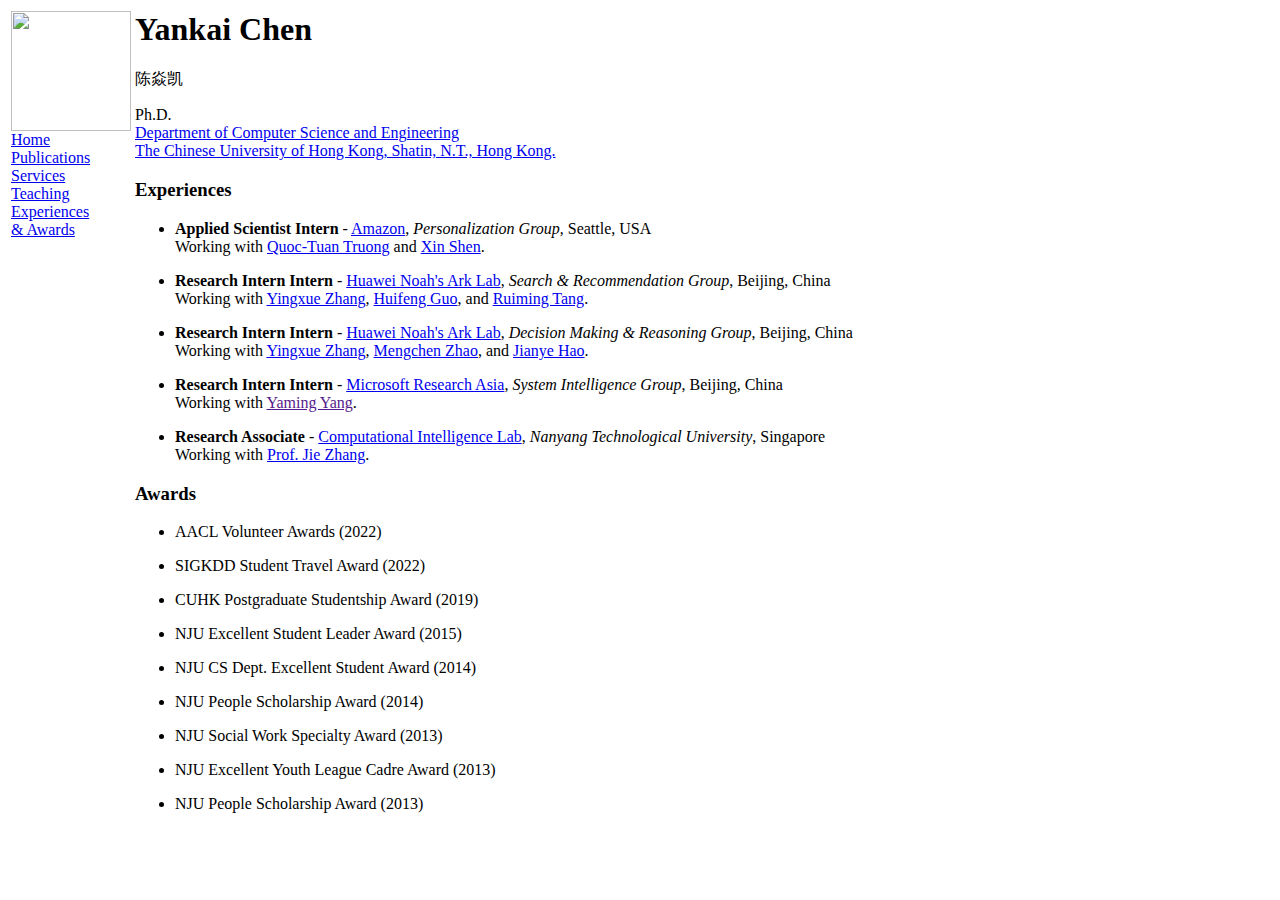
==== exp.html @ 02299ec4 "Add files via upload" ====
<html xmlns="http://www.w3.org/1999/xhtml" xml:lang="en">
<head>
<meta name="generator" content="jemdoc, see http://jemdoc.jaboc.net/" />
<meta http-equiv="Content-Type" content="text/html;charset=utf-8" />
<link rel="stylesheet" href="./home_files/jemdoc.css" type="text/css">
<title>Yankai Chen</title>
</head>
<body>
<table summary="Table for page layout." id="tlayout">
<tbody><tr valign="top">
<td id="layout-menu">
<div class="menu-category"><img class="menu" src="./home_files/logo.jpg" width="120px" align="center"></div>
<div class="menu-item"><a href="https://yankai-chen.github.io/index.html">Home</a></div>
<div class="menu-item"><a href="https://yankai-chen.github.io/publication.html">Publications</a></div>
<div class="menu-item"><a href="https://yankai-chen.github.io/service.html">Services</a></div>   
<div class="menu-item"><a href="https://yankai-chen.github.io/teaching.html" >Teaching</a></div>
<div class="menu-item"><a href="https://yankai-chen.github.io/teaching.html" class="current">Experiences <br>& Awards </a></div>
</td>
<td id="layout-content">
<div id="toptitle">
    <h1>Yankai Chen</h1> <p>陈焱凯</p>
<div id="subtitle">Ph.D.</div>
<div id="subtitle"><a href="https://www.cse.cuhk.edu.hk/">Department of Computer Science and Engineering</a></div>
<div id="subtitle"><a href="https://www.cuhk.edu.hk/english/index.html">The Chinese University of Hong Kong, Shatin, N.T., Hong Kong.</a></div>
</div>


<h3> Experiences </h3>   
<ul>       

<li> <p> <b>Applied Scientist Intern</b> - <a href="https://www.amazon.science/"> Amazon</a>, <i>Personalization Group</i>, Seattle, USA 
<br> Working with <a href="https://www.qttruong.com/"> Quoc-Tuan Truong</a> and <a href="https://www.linkedin.com/in/sx1992">Xin Shen</a>.</p>
<!-- <br> -->
<li> <p> <b>Research Intern Intern</b> - <a href="http://dev3.noahlab.com.hk/">Huawei Noah's Ark Lab</a>, <i>Search & Recommendation Group</i>, Beijing, China
<br> Working with <a href="https://scholar.google.com/citations?user=4bsYpogAAAAJ">Yingxue Zhang</a>, <a href="https://scholar.google.com/citations?user=jlBcPn8AAAAJ">Huifeng Guo</a>, and <a href="https://scholar.google.com/citations?user=fUtHww0AAAAJ">Ruiming Tang</a>.</p>

<li> <p> <b>Research Intern Intern</b> - <a href="http://dev3.noahlab.com.hk/">Huawei Noah's Ark Lab</a>, <i>Decision Making & Reasoning Group</i>, Beijing, China
<br> Working with <a href="https://scholar.google.com/citations?user=4bsYpogAAAAJ">Yingxue Zhang</a>, <a href="https://scholar.google.com/citations?user=nLgORGMAAAAJ">Mengchen Zhao</a>, and <a href="http://www.icdai.org/jianye.html">Jianye Hao</a>.</p>

<li> <p> <b>Research Intern Intern</b> - <a href="https://www.microsoft.com/en-us/research/lab/microsoft-research-asia/">Microsoft Research Asia</a>, <i>System Intelligence Group</i>, Beijing, China
<br> Working with <a href="">Yaming Yang</a>.</p>

<li> <p> <b>Research Associate</b> - <a href="https://www.ntu.edu.sg/cil">Computational Intelligence Lab</a>, <i>Nanyang Technological University</i>, Singapore
<br> Working with <a href="https://personal.ntu.edu.sg/zhangj/">Prof. Jie Zhang</a>.</p>

</ul>     


<h3> Awards </h3>   
<ul>       

<li> <p> AACL Volunteer Awards (2022)</p> 
<li> <p> SIGKDD Student Travel Award (2022)</p> 
<li> <p> CUHK Postgraduate Studentship Award (2019)</p> 
<li> <p> NJU Excellent Student Leader Award (2015)</p> 
<li> <p> NJU CS Dept. Excellent Student Award (2014)</p> 
<li> <p> NJU People Scholarship Award (2014)</p> 
<li> <p> NJU Social Work Specialty Award (2013)</p> 
<li> <p> NJU Excellent Youth League Cadre Award (2013)</p> 
<li> <p> NJU People Scholarship Award (2013)</p> 


</ul>  




</td>
</tr>
</table>
</body>
</html>
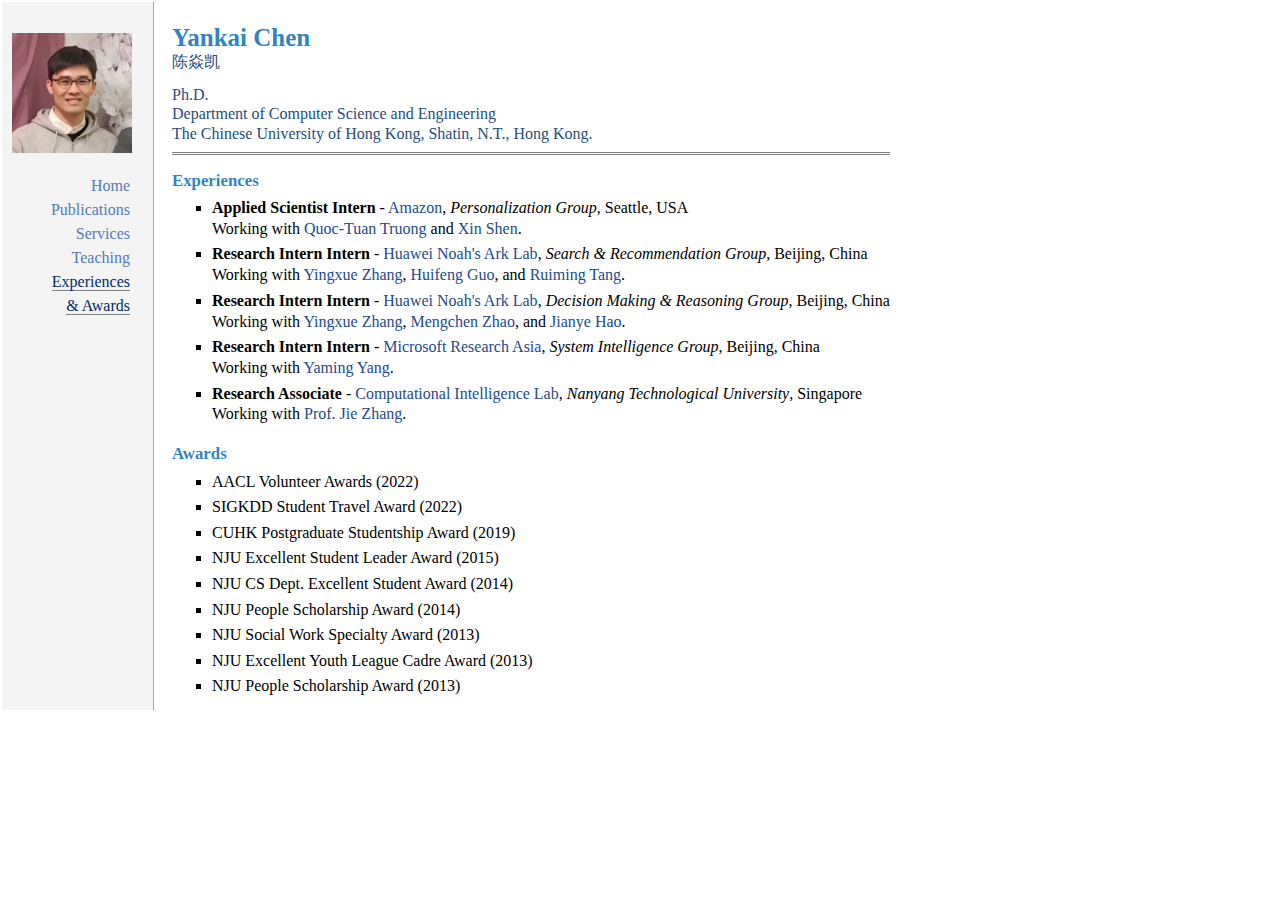
==== commit 3221f5bb: "Add files via upload" ====
--- a/exp.html
+++ b/exp.html
@@ -15,7 +15,7 @@
 <div class="menu-item"><a href="https://yankai-chen.github.io/publication.html">Publications</a></div>
 <div class="menu-item"><a href="https://yankai-chen.github.io/service.html">Services</a></div>   
 <div class="menu-item"><a href="https://yankai-chen.github.io/teaching.html" >Teaching</a></div>
-<div class="menu-item"><a href="https://yankai-chen.github.io/teaching.html" class="current">Experiences <br>& Awards </a></div>
+<div class="menu-item"><a href="https://yankai-chen.github.io/exp.html" class="current">Experiences <br>& Awards </a></div>
 </td>
 <td id="layout-content">
 <div id="toptitle">
--- a/home_files/jemdoc.css
+++ b/home_files/jemdoc.css
@@ -0,0 +1,372 @@
+
+body {
+	background: white;
+	font-family: Optima, Tahoma, Palatino, serif;
+	padding: 0;
+	padding-bottom: 8px;
+	font-size: .96em;
+	margin: 0;
+}
+
+ 
+#layout-menu {
+	background: #f4f4f4;
+	border: none;
+	border-right: 1px solid #aaaaaa;
+	border-bottom: none
+	margin: 0;
+	padding-top: 15px;
+	padding-left: 8px;
+	padding-right: 15px;
+	font-size: 1.0em;
+	width: auto;
+	white-space: nowrap;
+}
+
+#layout-menu a {
+	line-height: 1.5em;
+	margin-left: 0.5em;
+}
+
+tt {
+	color: green;
+}
+
+tt.tthl {
+	color: black;
+}
+
+pre, tt {
+	font-size: 90%;
+	font-family: monaco, monospace;
+}
+
+a, a > tt {
+	color: #224b8d;
+	text-decoration: none;
+}
+
+a:hover {
+	border-bottom: 1px gray dotted;
+}
+
+#layout-menu a.current:link, #layout-menu a.current:visited {
+	color: #022b6d;
+	border-bottom: 1px gray solid;
+}
+
+#layout-menu a:link, #layout-menu a:visited, #layout-menu a:hover {
+	color: #527bbd;
+	text-decoration: none;
+}
+
+div.menu-category {
+	border-bottom: 0px solid gray;
+	margin-top: 0.8em;
+	padding-top: 0.2em;
+	padding-bottom: 0.1em;
+	font-weight: bold;
+}
+
+div.menu-item {
+	padding-left: 15px;
+	padding-right: 8px;
+	text-indent: -16px;
+	text-align: right;
+}
+
+div#toptitle {
+	color: #527bbd;
+	padding-bottom: .5em;
+	margin-bottom: 1.3em;
+    border-bottom: 3px double gray;
+}
+
+/* Reduce space if we begin the page with a title. */
+div#toptitle + h2, div#toptitle + h3 {
+	margin-top: -0.7em;
+}
+
+div#subtitle {
+	margin-top: 0.0em;
+	margin-bottom: 0.0em;
+	padding-top: 0em;
+	padding-bottom: 0.1em;
+}
+
+#pub_title {
+	font-family: Verdana, Arial, Helvetica, sans-serif;
+	font-size: 13px;
+	font-style: normal;
+	color: #254D7A;
+	font-weight: bold;
+}
+
+#layout-content {
+	border: none;
+	padding-top: 10px;
+	padding-left: 16px;
+	padding-right: 16px;
+	padding-bottom: 0;
+	margin: 0;
+}
+
+em {
+	font-style: italic;
+}
+
+strong {
+	font-weight: bold;
+}
+
+
+h1, h2, h3 {
+    color:#3284bf;
+	margin-top: 0.7em;
+	margin-bottom: 0.3em;
+	padding-bottom: 0.2em;
+	line-height: 1.0;
+	padding-top: 0.5em;
+	border-bottom: 1px solid #aaaaaa;
+}
+
+
+h1 {
+	font-size: 165%;
+}
+
+h2 {
+	padding-top: 0.8em;
+	font-size: 125%;
+}
+
+h2 + h3 {
+    padding-top: 0.2em;
+}
+
+h3 {
+	font-size: 105%;
+	border-bottom: none;
+}
+
+p {
+	margin-top: 0.0em;
+	margin-bottom: 0.8em;
+	padding: 0;
+	line-height: 1.3;
+}
+
+pre {
+	padding: 0;
+	margin: 0;
+}
+
+div#footer {
+	font-size: small;
+	border-top: 1px solid gray;
+	padding-top: 0.1em;
+	margin-top: 4.0em;
+}
+div#footer-text {
+	float: left;
+	padding-bottom: 8px;
+}
+
+ul, ol, dl {
+	margin-top: 0.2em;
+	padding-top: 0;
+	margin-bottom: 0.8em;
+}
+
+dt {
+	margin-top: 0.5em;
+	margin-bottom: 0;
+}
+
+dl {
+	margin-left: 20px;
+}
+
+dd {
+	color: #222222;
+}
+
+dd > *:first-child {
+	margin-top: 0;
+}
+
+ul {
+	list-style-position: outside;
+	list-style-type: square;
+}
+
+p + ul, p + ol {
+	margin-top: -0.5em;
+}
+
+li ul, li ol {
+	margin-top: -0.3em;
+}
+
+ol {
+	list-style-position: outside;
+	list-style-type: decimal;
+}
+
+li p, dd p {
+	margin-bottom: 0.3em;
+}
+
+
+ol ol {
+	list-style-type: lower-alpha;
+}
+
+ol ol ol {
+	list-style-type: lower-roman;
+}
+
+p + div.codeblock {
+	margin-top: -0.6em;
+}
+
+div.codeblock, div.infoblock {
+	margin-right: 0%;
+	margin-top: 1.2em;
+	margin-bottom: 1.3em;
+}
+
+div.blocktitle {
+	font-weight: bold;
+	color: #cd7b62;
+	margin-top: 1.2em;
+	margin-bottom: 0.1em;
+}
+
+div.blockcontent {
+	border: 1px solid silver;
+	padding: 0.3em 0.5em;
+}
+
+div.infoblock > div.blockcontent {
+	background: #f6f6f6;
+}
+
+div.blockcontent p + ul, div.blockcontent p + ol {
+	margin-top: 0.4em;
+}
+
+div.infoblock p {
+	margin-bottom: 0em;
+}
+
+div.infoblock li p, div.infoblock dd p {
+	margin-bottom: 0.5em;
+}
+
+div.infoblock p + p {
+	margin-top: 0.8em;
+}
+
+div.codeblock > div.blockcontent {
+	background: #f6f6f6;
+}
+
+span.pycommand {
+	color: #000070;
+}
+
+span.statement {
+	color: #008800;
+}
+span.builtin {
+	color: #000088;
+}
+span.operator {
+	color: #880000;
+}
+span.error {
+	color: #aa0000;
+}
+span.comment, span.comment > *, span.string, span.string > * {
+	color: #606060;
+}
+
+@media print {
+	#layout-menu { display: none; }
+}
+
+#fwtitle {
+	margin: 0;
+	padding: 0;
+}
+
+#fwtitle #toptitle {
+	padding-left: 0.5em;
+	margin-bottom: 0.5em;
+}
+
+#fwtitle div#toptitle {
+	background-color: #888888;
+	padding: 0.5em;
+        padding-left: 1.2em;
+        padding-right: 1.2em;
+	margin: 0;
+	border: none;
+}
+
+#layout-content h1:first-child, #layout-content h2:first-child, #layout-content h3:first-child {
+	margin-top: -0.7em;
+}
+
+div#toptitle h1, #layout-content div#toptitle h1 {
+	margin-bottom: 0.0em;
+	padding-bottom: 0.1em;
+	padding-top: 0;
+	margin-top: 0.5em;
+	border-bottom: none;
+}
+
+div#toptitle, div#toptitle h1, div#toptitle a, div#subtitle, div#subtitle a {
+    color: #254D7A;
+	text-align: left;
+}
+
+div#toptitle a:hover {
+	border-bottom: none;
+}
+
+
+div#toptitle h1 {
+    color: #3284bf;
+	margin-top: 0.1em;
+	font-weight: bold;
+	font-size: 25px
+}
+
+img {
+    border: none;
+}
+
+img.eq {
+	padding: 0;
+	padding-left: 0.1em;
+	padding-right: 0.1em;
+	margin: 0;
+}
+
+img.eqwl {
+	padding-left: 2em;
+	padding-top: 0.6em;
+	padding-bottom: 0.2em;
+	margin: 0;
+}
+
+img.menu {
+	padding: 0;
+	padding-left: 0.1em;
+	padding-right: 0.4em;
+	padding-bottom: 1.2em;
+	margin: 0;
+}
+
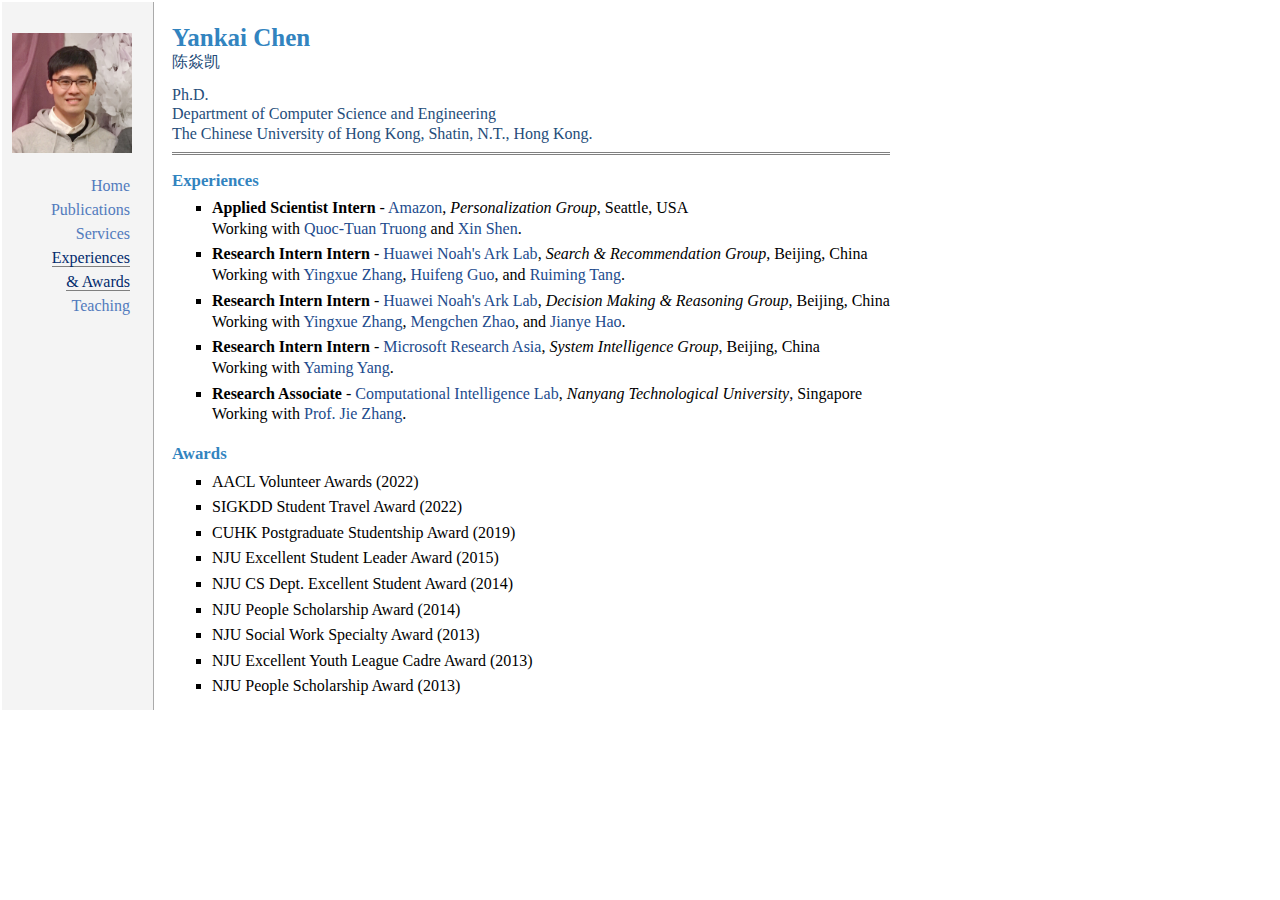
==== commit 7a4d51c1: "Add files via upload" ====
--- a/exp.html
+++ b/exp.html
@@ -14,8 +14,8 @@
 <div class="menu-item"><a href="https://yankai-chen.github.io/index.html">Home</a></div>
 <div class="menu-item"><a href="https://yankai-chen.github.io/publication.html">Publications</a></div>
 <div class="menu-item"><a href="https://yankai-chen.github.io/service.html">Services</a></div>   
+<div class="menu-item"><a href="https://yankai-chen.github.io/exp.html" class="current">Experiences <br>& Awards </a></div>
 <div class="menu-item"><a href="https://yankai-chen.github.io/teaching.html" >Teaching</a></div>
-<div class="menu-item"><a href="https://yankai-chen.github.io/exp.html" class="current">Experiences <br>& Awards </a></div>
 </td>
 <td id="layout-content">
 <div id="toptitle">
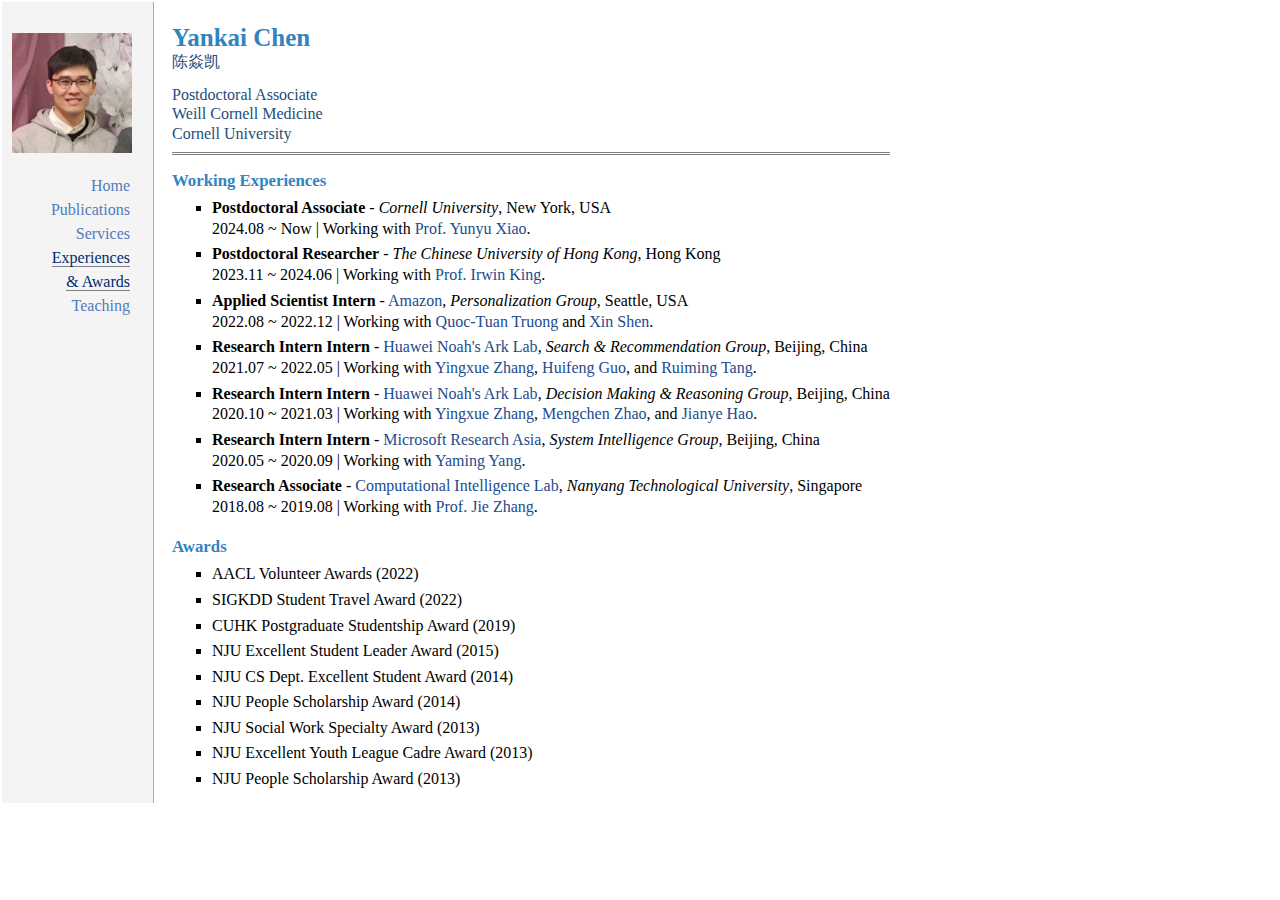
==== commit 321cb973: "Add files via upload" ====
--- a/exp.html
+++ b/exp.html
@@ -20,29 +20,36 @@
 <td id="layout-content">
 <div id="toptitle">
     <h1>Yankai Chen</h1> <p>陈焱凯</p>
-<div id="subtitle">Ph.D.</div>
-<div id="subtitle"><a href="https://www.cse.cuhk.edu.hk/">Department of Computer Science and Engineering</a></div>
-<div id="subtitle"><a href="https://www.cuhk.edu.hk/english/index.html">The Chinese University of Hong Kong, Shatin, N.T., Hong Kong.</a></div>
+<div id="subtitle">Postdoctoral Associate</div>
+<div id="subtitle"><a href="https://www.cse.cuhk.edu.hk/">Weill Cornell Medicine</a></div>
+<div id="subtitle"><a href="https://www.cuhk.edu.hk/english/index.html">Cornell University</a></div>
 </div>
+</div>
+ 
 
 
-<h3> Experiences </h3>   
-<ul>       
+<h3> Working Experiences </h3>   
+<ul>     
+<li> <p> <b>Postdoctoral Associate</b> - <i>Cornell University</i>, New York, USA
+<br>2024.08 ~ Now | Working with <a href="https://scholar.google.com.hk/citations?user=kluLt9gAAAAJ&hl=en"> Prof. Yunyu Xiao</a>.</p>  
+
+<li> <p> <b>Postdoctoral Researcher</b> - <i>The Chinese University of Hong Kong</i>, Hong Kong
+<br> 2023.11 ~ 2024.06 | Working with <a href="https://www.cse.cuhk.edu.hk/people/faculty/irwin-king/"> Prof. Irwin King</a>.</p>  
 
 <li> <p> <b>Applied Scientist Intern</b> - <a href="https://www.amazon.science/"> Amazon</a>, <i>Personalization Group</i>, Seattle, USA 
-<br> Working with <a href="https://www.qttruong.com/"> Quoc-Tuan Truong</a> and <a href="https://www.linkedin.com/in/sx1992">Xin Shen</a>.</p>
+<br> 2022.08 ~ 2022.12 | Working with <a href="https://www.qttruong.com/"> Quoc-Tuan Truong</a> and <a href="https://www.linkedin.com/in/sx1992">Xin Shen</a>.</p>
 <!-- <br> -->
 <li> <p> <b>Research Intern Intern</b> - <a href="http://dev3.noahlab.com.hk/">Huawei Noah's Ark Lab</a>, <i>Search & Recommendation Group</i>, Beijing, China
-<br> Working with <a href="https://scholar.google.com/citations?user=4bsYpogAAAAJ">Yingxue Zhang</a>, <a href="https://scholar.google.com/citations?user=jlBcPn8AAAAJ">Huifeng Guo</a>, and <a href="https://scholar.google.com/citations?user=fUtHww0AAAAJ">Ruiming Tang</a>.</p>
+<br> 2021.07 ~ 2022.05 | Working with <a href="https://scholar.google.com/citations?user=4bsYpogAAAAJ">Yingxue Zhang</a>, <a href="https://scholar.google.com/citations?user=jlBcPn8AAAAJ">Huifeng Guo</a>, and <a href="https://scholar.google.com/citations?user=fUtHww0AAAAJ">Ruiming Tang</a>.</p>
 
 <li> <p> <b>Research Intern Intern</b> - <a href="http://dev3.noahlab.com.hk/">Huawei Noah's Ark Lab</a>, <i>Decision Making & Reasoning Group</i>, Beijing, China
-<br> Working with <a href="https://scholar.google.com/citations?user=4bsYpogAAAAJ">Yingxue Zhang</a>, <a href="https://scholar.google.com/citations?user=nLgORGMAAAAJ">Mengchen Zhao</a>, and <a href="http://www.icdai.org/jianye.html">Jianye Hao</a>.</p>
+<br> 2020.10 ~ 2021.03 | Working with <a href="https://scholar.google.com/citations?user=4bsYpogAAAAJ">Yingxue Zhang</a>, <a href="https://scholar.google.com/citations?user=nLgORGMAAAAJ">Mengchen Zhao</a>, and <a href="http://www.icdai.org/jianye.html">Jianye Hao</a>.</p>
 
 <li> <p> <b>Research Intern Intern</b> - <a href="https://www.microsoft.com/en-us/research/lab/microsoft-research-asia/">Microsoft Research Asia</a>, <i>System Intelligence Group</i>, Beijing, China
-<br> Working with <a href="">Yaming Yang</a>.</p>
+<br> 2020.05 ~ 2020.09 | Working with <a href="">Yaming Yang</a>.</p>
 
 <li> <p> <b>Research Associate</b> - <a href="https://www.ntu.edu.sg/cil">Computational Intelligence Lab</a>, <i>Nanyang Technological University</i>, Singapore
-<br> Working with <a href="https://personal.ntu.edu.sg/zhangj/">Prof. Jie Zhang</a>.</p>
+<br> 2018.08 ~ 2019.08 | Working with <a href="https://personal.ntu.edu.sg/zhangj/">Prof. Jie Zhang</a>.</p>
 
 </ul>     
 
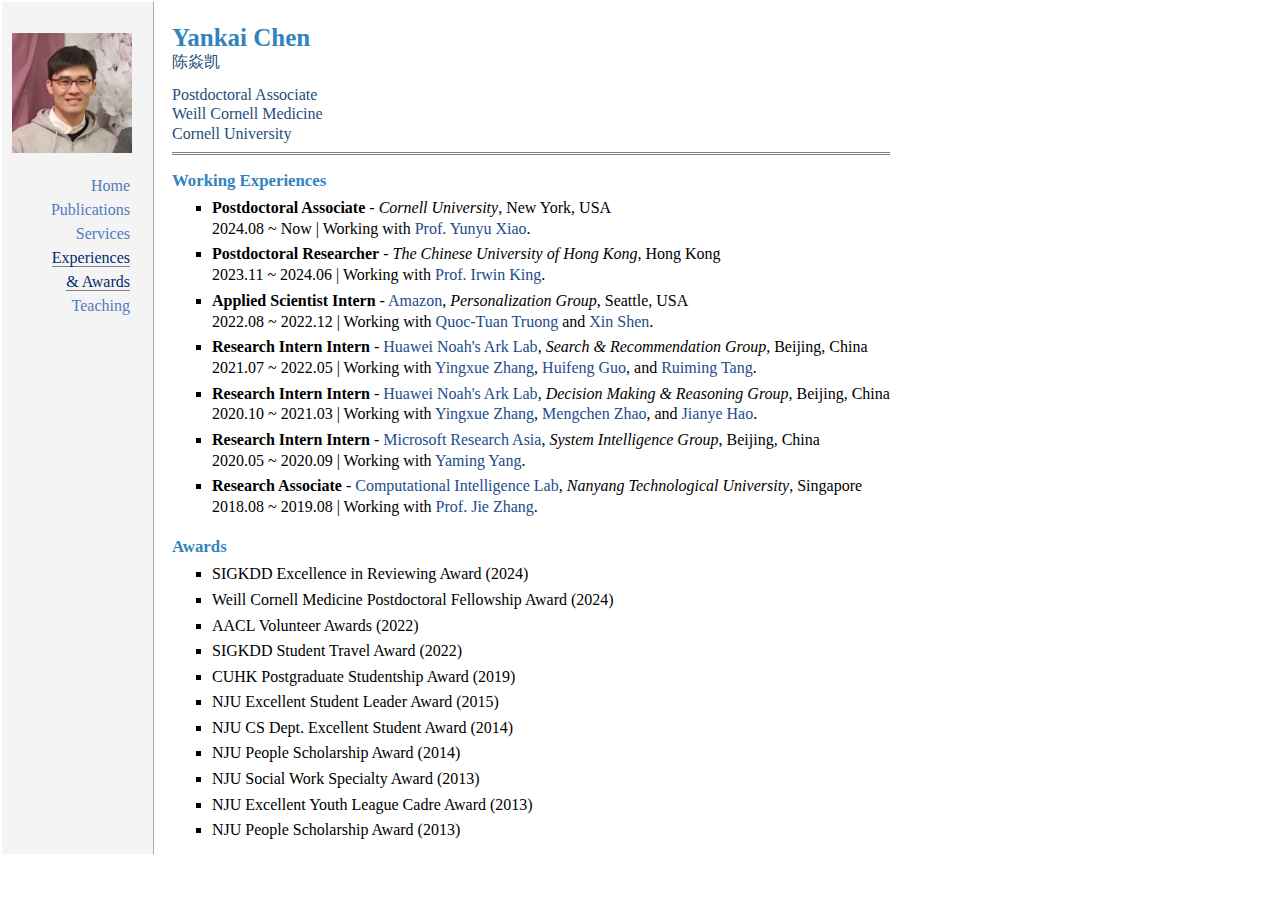
==== commit 714b91d6: "Add files via upload" ====
--- a/exp.html
+++ b/exp.html
@@ -56,7 +56,8 @@
 
 <h3> Awards </h3>   
 <ul>       
-
+<li> <p> SIGKDD Excellence in Reviewing Award (2024)</p> 
+<li> <p> Weill Cornell Medicine Postdoctoral Fellowship Award (2024)</p> 
 <li> <p> AACL Volunteer Awards (2022)</p> 
 <li> <p> SIGKDD Student Travel Award (2022)</p> 
 <li> <p> CUHK Postgraduate Studentship Award (2019)</p> 
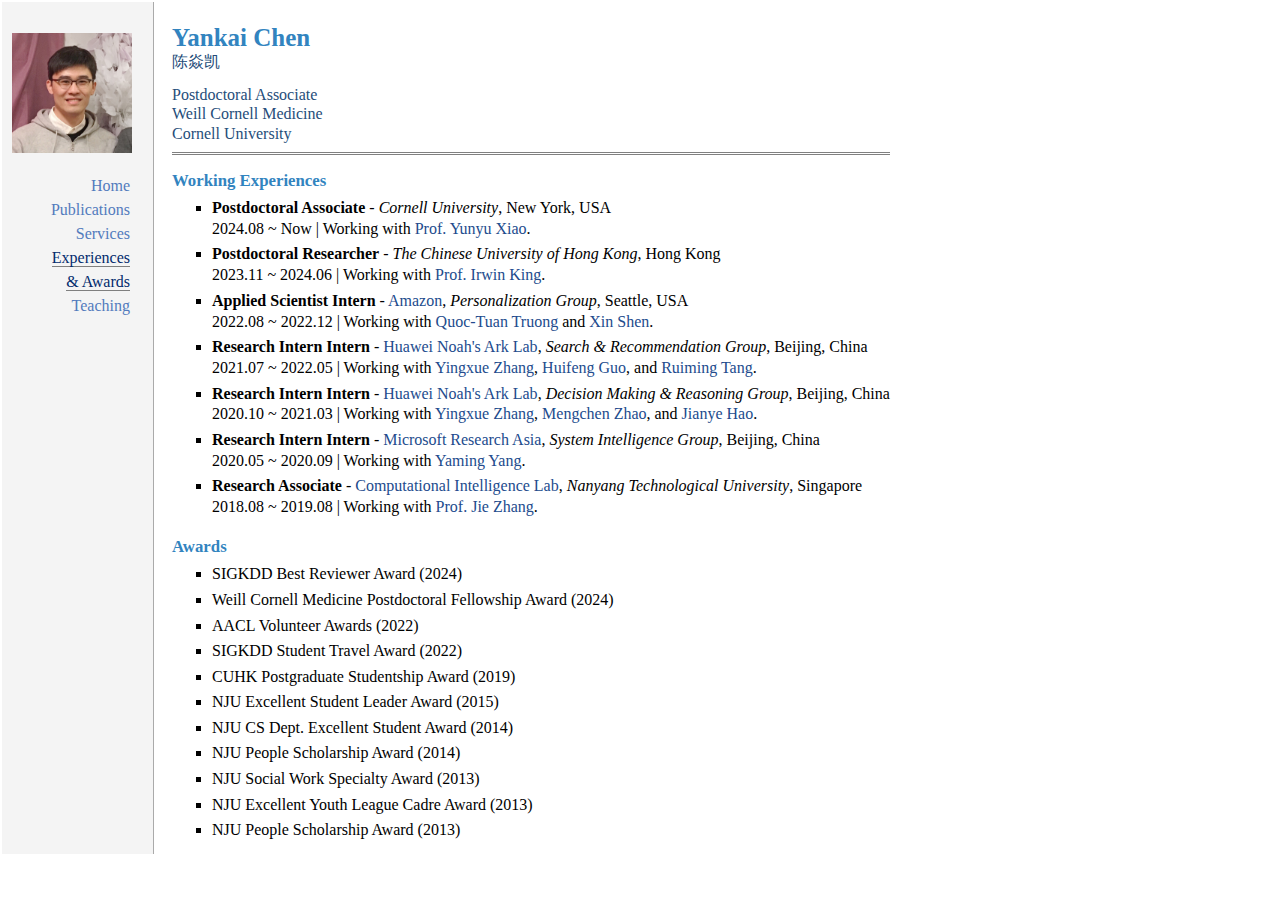
==== commit e368e316: "Add files via upload" ====
--- a/exp.html
+++ b/exp.html
@@ -56,7 +56,7 @@
 
 <h3> Awards </h3>   
 <ul>       
-<li> <p> SIGKDD Excellence in Reviewing Award (2024)</p> 
+<li> <p> SIGKDD Best Reviewer Award (2024)</p> 
 <li> <p> Weill Cornell Medicine Postdoctoral Fellowship Award (2024)</p> 
 <li> <p> AACL Volunteer Awards (2022)</p> 
 <li> <p> SIGKDD Student Travel Award (2022)</p> 
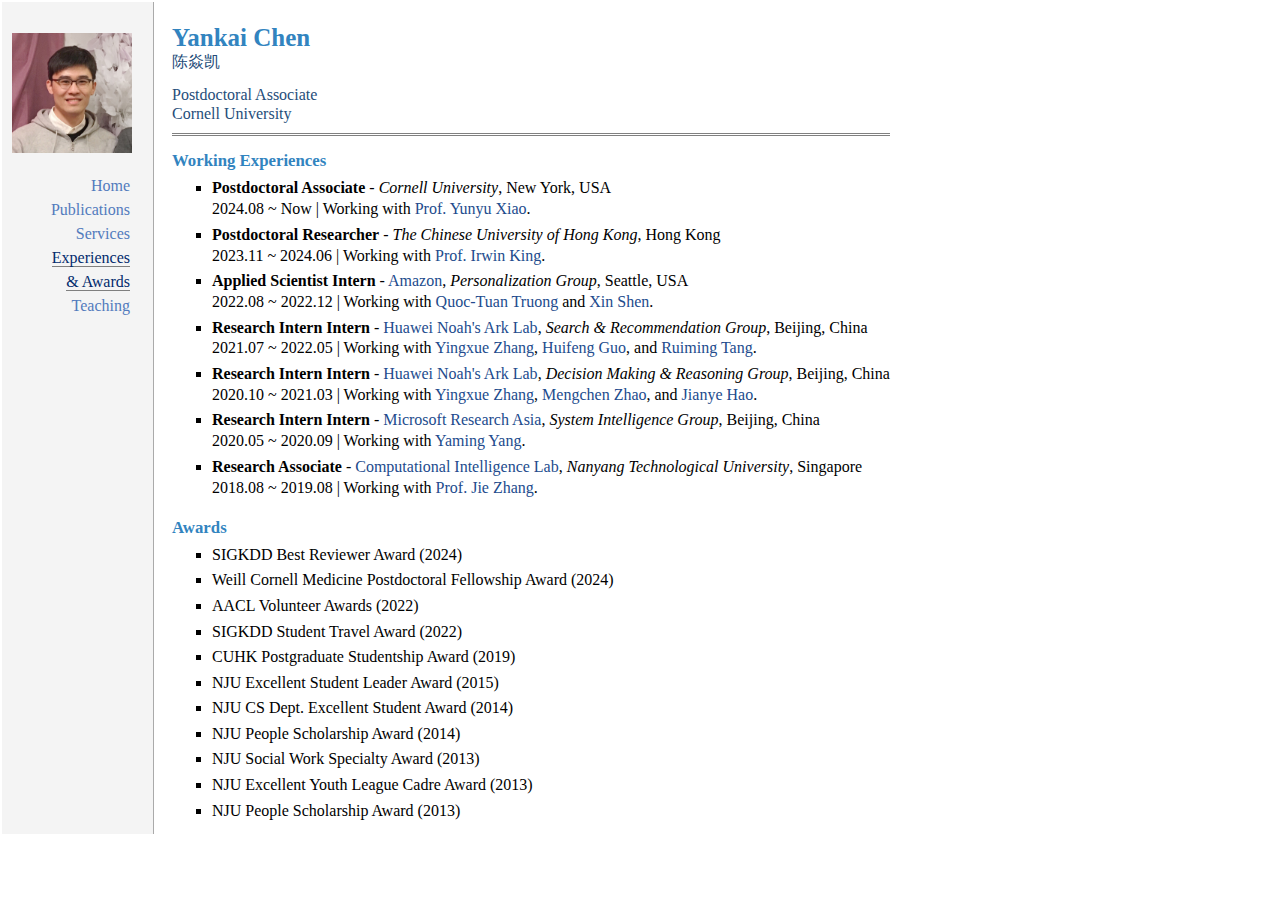
==== commit 53af65b9: "Add files via upload" ====
--- a/exp.html
+++ b/exp.html
@@ -21,7 +21,7 @@
 <div id="toptitle">
     <h1>Yankai Chen</h1> <p>陈焱凯</p>
 <div id="subtitle">Postdoctoral Associate</div>
-<div id="subtitle"><a href="https://www.cse.cuhk.edu.hk/">Weill Cornell Medicine</a></div>
+<!-- <div id="subtitle"><a href="https://www.cse.cuhk.edu.hk/">Weill Cornell Medicine</a></div> -->
 <div id="subtitle"><a href="https://www.cuhk.edu.hk/english/index.html">Cornell University</a></div>
 </div>
 </div>
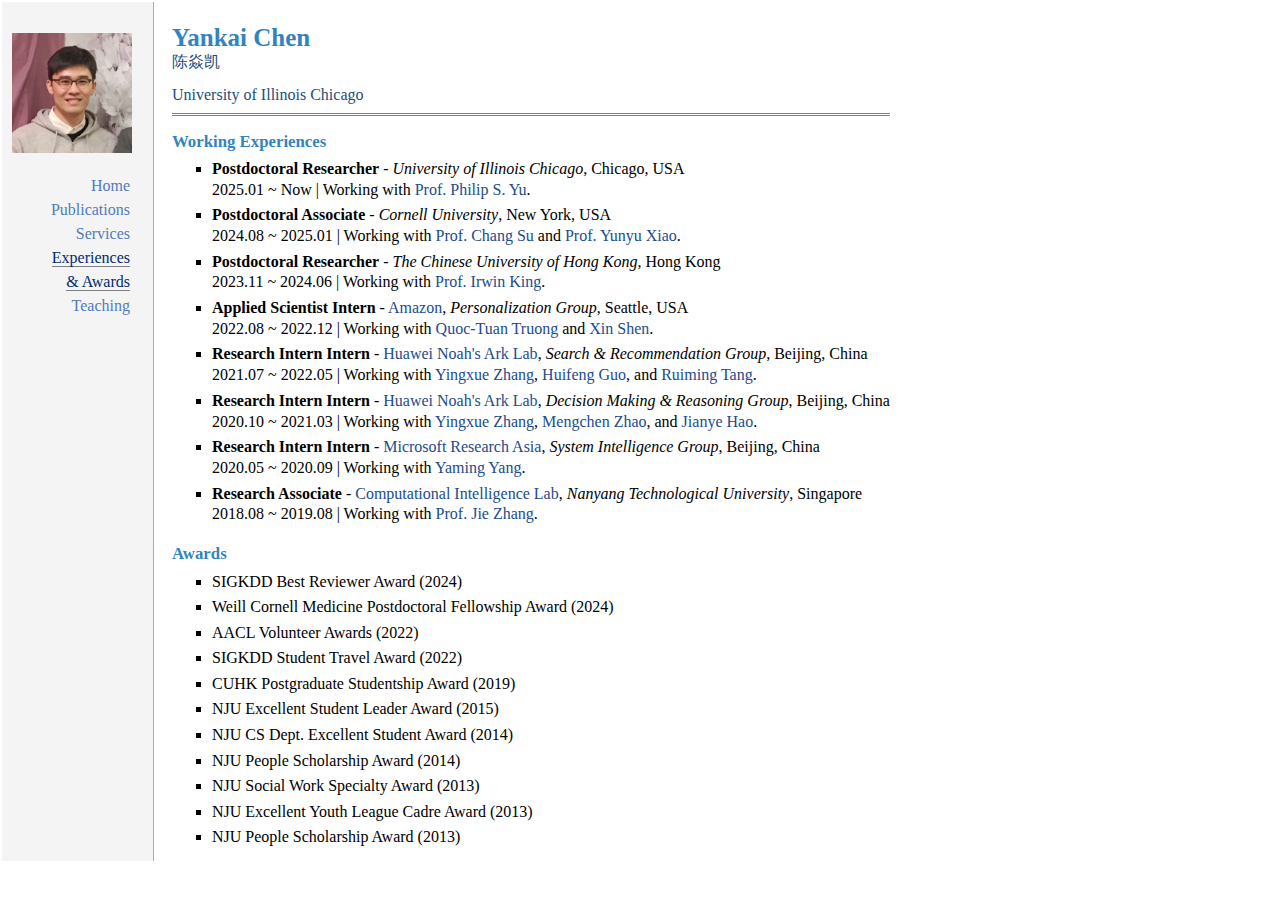
==== commit 8ea0d94b: "Add files via upload" ====
--- a/exp.html
+++ b/exp.html
@@ -20,18 +20,21 @@
 <td id="layout-content">
 <div id="toptitle">
     <h1>Yankai Chen</h1> <p>陈焱凯</p>
-<div id="subtitle">Postdoctoral Associate</div>
+<!-- <div id="subtitle">Postdoctoral Associate</div> -->
 <!-- <div id="subtitle"><a href="https://www.cse.cuhk.edu.hk/">Weill Cornell Medicine</a></div> -->
-<div id="subtitle"><a href="https://www.cuhk.edu.hk/english/index.html">Cornell University</a></div>
+<div id="subtitle"><a href="">University of Illinois Chicago</a></div>
 </div>
 </div>
  
 
 
 <h3> Working Experiences </h3>   
-<ul>     
+<ul>   
+<li> <p> <b>Postdoctoral Researcher</b> - <i>University of Illinois Chicago</i>, Chicago, USA
+<br>2025.01 ~ Now | Working with <a href="https://cs.uic.edu/profiles/philip-yu/"> Prof. Philip S. Yu</a>.</p>  
+
 <li> <p> <b>Postdoctoral Associate</b> - <i>Cornell University</i>, New York, USA
-<br>2024.08 ~ Now | Working with <a href="https://scholar.google.com.hk/citations?user=kluLt9gAAAAJ&hl=en"> Prof. Yunyu Xiao</a>.</p>  
+<br>2024.08 ~ 2025.01 | Working with <a href="https://sites.google.com/view/changsu/home"> Prof. Chang Su </a> and <a href="https://vivo.weill.cornell.edu/display/cwid-yux4008">Prof. Yunyu Xiao</a>.</p>  
 
 <li> <p> <b>Postdoctoral Researcher</b> - <i>The Chinese University of Hong Kong</i>, Hong Kong
 <br> 2023.11 ~ 2024.06 | Working with <a href="https://www.cse.cuhk.edu.hk/people/faculty/irwin-king/"> Prof. Irwin King</a>.</p>  
